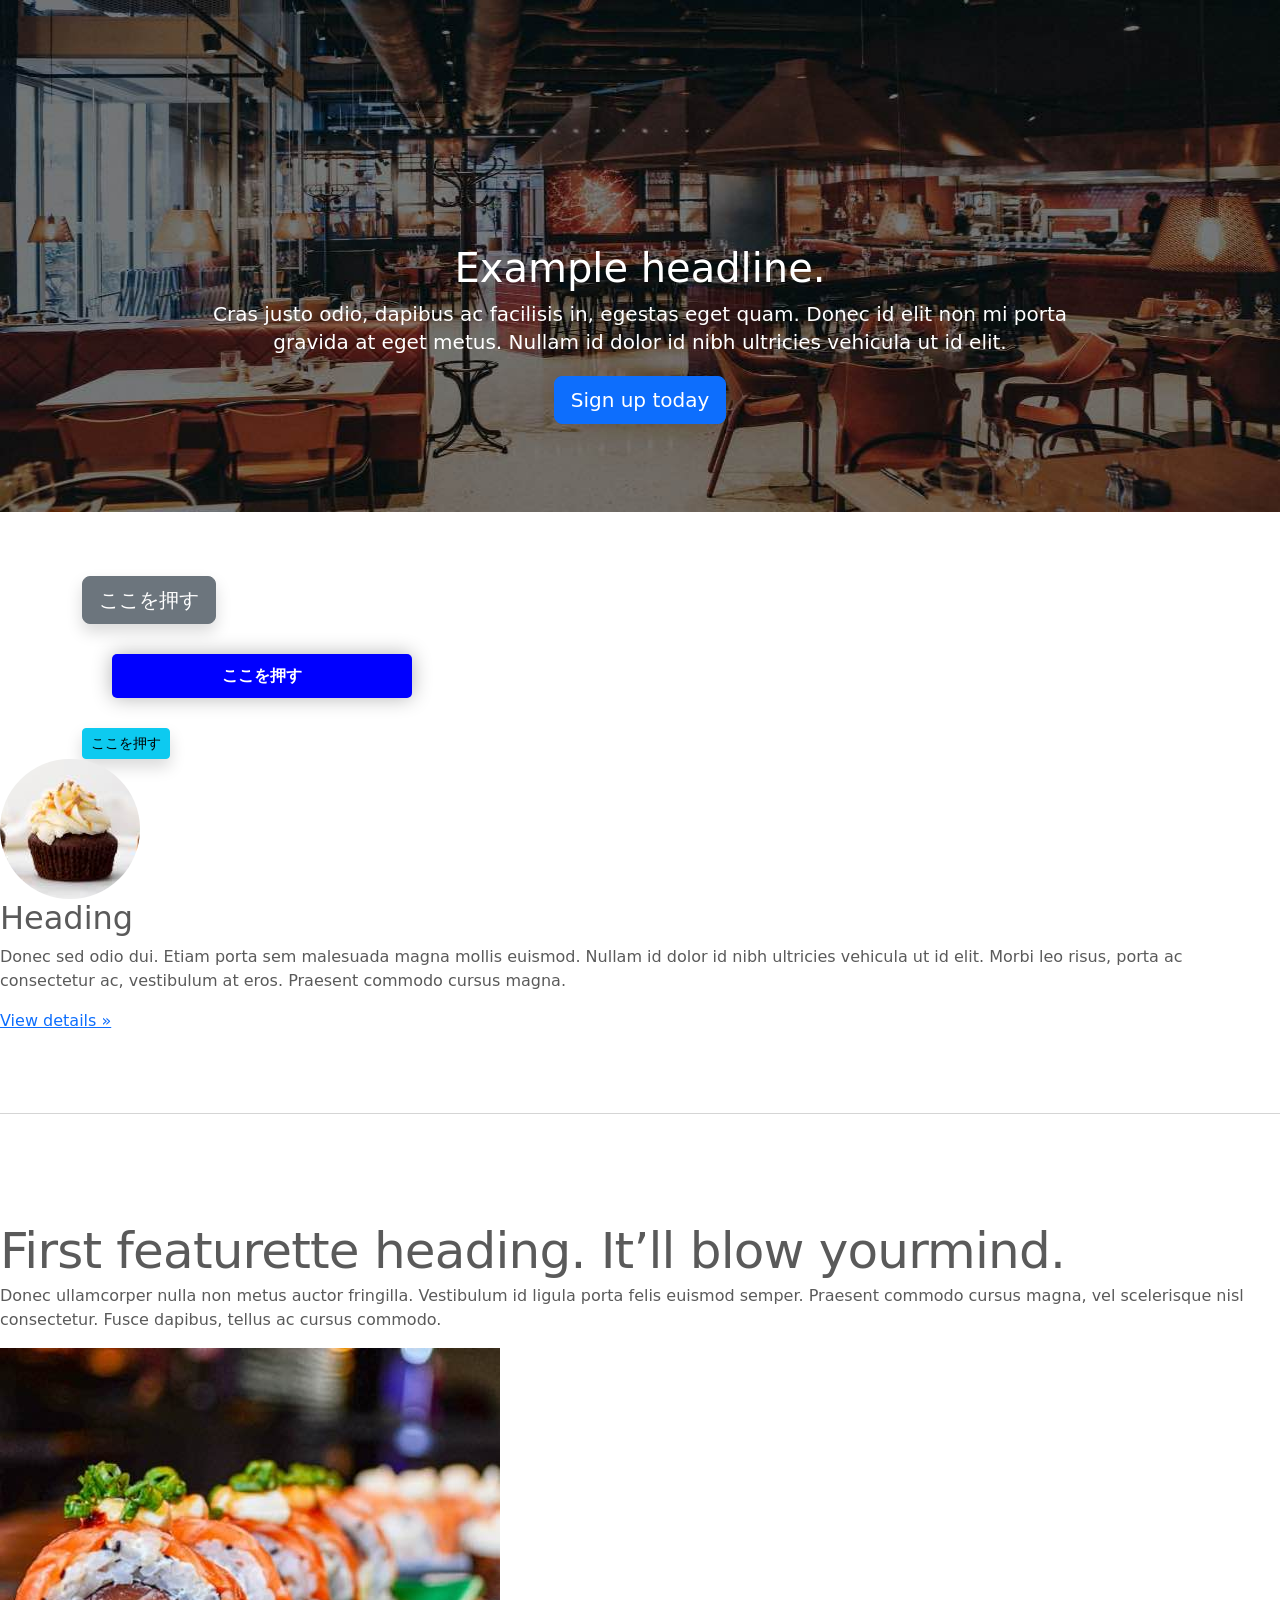
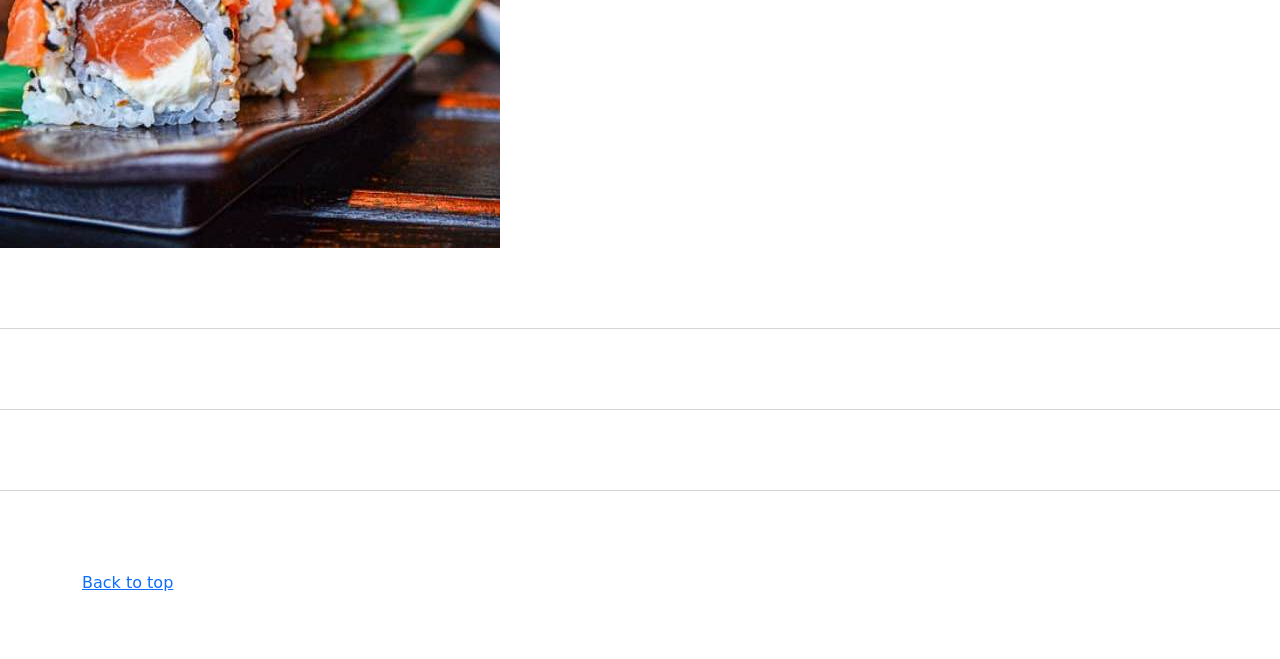
==== kadai_005/index_for_student.html @ 1e02c319 "Add files via upload" ====
<!doctype html>
<html lang="en">
  <head>
    <meta charset="utf-8">
    <meta name="viewport" content="width=device-width, initial-scale=1">
    <meta name="description" content="">
    <meta name="author" content="Mark Otto, Jacob Thornton, and Bootstrap contributors">
    <meta name="generator" content="Hugo 0.79.0">
    <title>Carousel Template · Bootstrap v5.0</title>
    <link rel="canonical" href="https://getbootstrap.com/docs/5.0/examples/carousel/">
    <!-- ************************************************ bootstrap.min.cssの読み込み -->
    <link href="https://cdn.jsdelivr.net/npm/bootstrap@5.0.0-beta1/dist/css/bootstrap.min.css" rel="stylesheet" integrity="sha384-giJF6kkoqNQ00vy+HMDP7azOuL0xtbfIcaT9wjKHr8RbDVddVHyTfAAsrekwKmP1" crossorigin="anonymous">
    <!-- ************************************************ carousel.cssの読み込み -->
    <link href="carousel.css" rel="stylesheet">
    <!-- ************************************************ bootstrap.bundle.min.jsの読み込み -->
    <script src="https://cdn.jsdelivr.net/npm/bootstrap@5.0.0-beta1/dist/js/bootstrap.bundle.min.js" integrity="sha384-ygbV9kiqUc6oa4msXn9868pTtWMgiQaeYH7/t7LECLbyPA2x65Kgf80OJFdroafW" crossorigin="anonymous" defer></script>
  </head>
  <body>
    <main>
      <!-- ************************************************ カールセル開始 -->
      <!-- <div id="myCarousel" class="carousel slide" data-bs-ride="carousel"> -->
       <div id="myCarousel" class="carousel slide" data-bs-ride="carousel">
        <div class="carousel-inner">
       
          <div class="carousel-item active">
         
            <img src="img/top_1.jpg" alt="サンプル画像1">
            <div class="container">
              <div class="carousel-caption">
              
                <h1>Example headline.</h1>
                <p>Cras justo odio, dapibus ac facilisis in, egestas eget quam. Donec id elit non mi porta gravida at eget
                  metus. Nullam id dolor id nibh ultricies vehicula ut id elit.</p>
                <p><a class="btn btn-lg btn-primary" href="#" role="button">Sign up today</a></p>
                
              </div>
            </div>
          </div>
        </div>
      </div>
      <!-- ************************************************ カールセル終了 -->
      <!-- <div class="container marketing"> -->
      <div class="container">
        <style>
          .button-test {
          /* パディング(余白)上下方向10px 左右方向30px */
          padding: 10px 30px;
          /* ボタンの幅 300px */
          width: 300px;
          /* 背景色 青 */
          background-color: blue;
          /* フォント色 白 */
          color: white;
           /* テキスト中央揃え */
         text-align: center;
         /* フォントを太く */
         font-weight: bold;
         /* ボタンの角を丸める */
         border-radius: 5px;
           /* 上下左右方向の余白外側30px */
         margin: 30px;
         /* ボタンの影 */
         box-shadow: 0 0 20px 0 rgba(0, 0, 0, 30%);
          }
        </style>
        
        <!-- buttonテスト -->
         <button class="btn btn-secondary btn-lg shadow">ここを押す</button>
         <div class="button-test">ここを押す</div>
         <a href="" class="btn btn-info btn-sm shadow">ここを押す</a>
         </div>
        <!-- <div class="row"> -->
        <div class="">
          <!-- <div class="col-lg-4"> -->
          <div class="">
            <img src="img/cake.jpg" class="rounded-circle" alt="サンプル画像2">
            <h2>Heading</h2>
            <p>Donec sed odio dui. Etiam porta sem malesuada magna mollis euismod. Nullam id dolor id nibh ultricies
              vehicula ut id elit. Morbi leo risus, porta ac consectetur ac, vestibulum at eros. Praesent commodo cursus
              magna.</p>
            <!-- <p><a class="btn btn-secondary" href="#" role="button">View details &raquo;</a></p> -->
            <p><a class="" href="#" role="button">View details &raquo;</a></p>
          </div>
        </div>
        <hr class="featurette-divider">
        <!-- <div class="row"> -->
        <div class="">
          <!-- <div class="col-md-7"> -->
          <div class="">
            <!-- <h2 class="featurette-heading">First featurette heading. <span class="text-muted">It’ll blow yourmind.</span> -->
            <h2 class="featurette-heading">First featurette heading. <span class="">It’ll blow yourmind.</span></h2>
            <!-- <p class="lead">Donec ullamcorper nulla non metus auctor fringilla. Vestibulum id ligula porta felis
              euismod
              semper. Praesent commodo cursus magna, vel scelerisque nisl consectetur. Fusce dapibus, tellus ac cursus
              commodo.</p> -->
            <p class="">
              Donec ullamcorper nulla non metus auctor fringilla. Vestibulum id ligula porta felis
              euismod
              semper. Praesent commodo cursus magna, vel scelerisque nisl consectetur. Fusce dapibus, tellus ac cursus
              commodo.
            </p>
          </div>
          <!-- <div class="col-md-5"> -->
          <div class="">
            <!-- <img src="img/sushi.jpg" class="img-fluid" alt=""> -->
            <img src="img/sushi.jpg" class="" alt="サンプル画像3">
          </div>
        </div>
        <hr class="featurette-divider">
        <!-- ここにもう一つ左右を反転させたものを作ります。 -->
        <hr class="featurette-divider">
        <!-- ここにもう一つ左右を反転させたものを作ります。 -->
        <hr class="featurette-divider">
        <footer class="container">
          <!-- <p class="float-end"><a href="#">Back to top</a></p> -->
          <p class=""><a href="#">Back to top</a></p>
        </footer>
      </div>
    </main>
  </body>

</html>
---- kadai_005/carousel.css ----
/* ----------------------------------------------- 全体の文字色修正と下部の余白の調整 */
body {
  /* padding-top: 3rem; */
  padding-bottom: 3rem;
  color: #5a5a5a;
}

/* ----------------------------------------------- カルーセルのカスタマイズ */
.carousel {
  margin-bottom: 4rem;
}

.carousel-caption {
  bottom: 3rem;
  z-index: 10;
}

.carousel-item {
  height: 32rem;
}

.carousel-item > img {
  position: absolute;
  top: 0;
  left: 0;
  min-width: 100%;
  height: 32rem;
}

/* ----------------------------------------------- マーケティングコンテンツ */
.marketing .col-lg-4 {
  margin-bottom: 1.5rem;
  text-align: center;
}

.marketing h2 {
  font-weight: 400;
}

/* rtl:begin:ignore */
.marketing .col-lg-4 p {
  margin-right: .75rem;
  margin-left: .75rem;
}

/* rtl:end:ignore */

/* ----------------------------------------------- フィーチャーレット */
.featurette-divider {
  margin: 5rem 0;
  /* Space out the Bootstrap <hr> more */
}

.featurette-heading {
  font-weight: 300;
  line-height: 1;
  /* rtl:remove */
  letter-spacing: -.05rem;
}

/* ----------------------------------------------- レスポンシブデザイン */
@media (min-width: 40em) {
  .carousel-caption p {
    margin-bottom: 1.25rem;
    font-size: 1.25rem;
    line-height: 1.4;
  }

  .featurette-heading {
    font-size: 50px;
  }
}

@media (min-width: 62em) {
  .featurette-heading {
    margin-top: 7rem;
  }
}
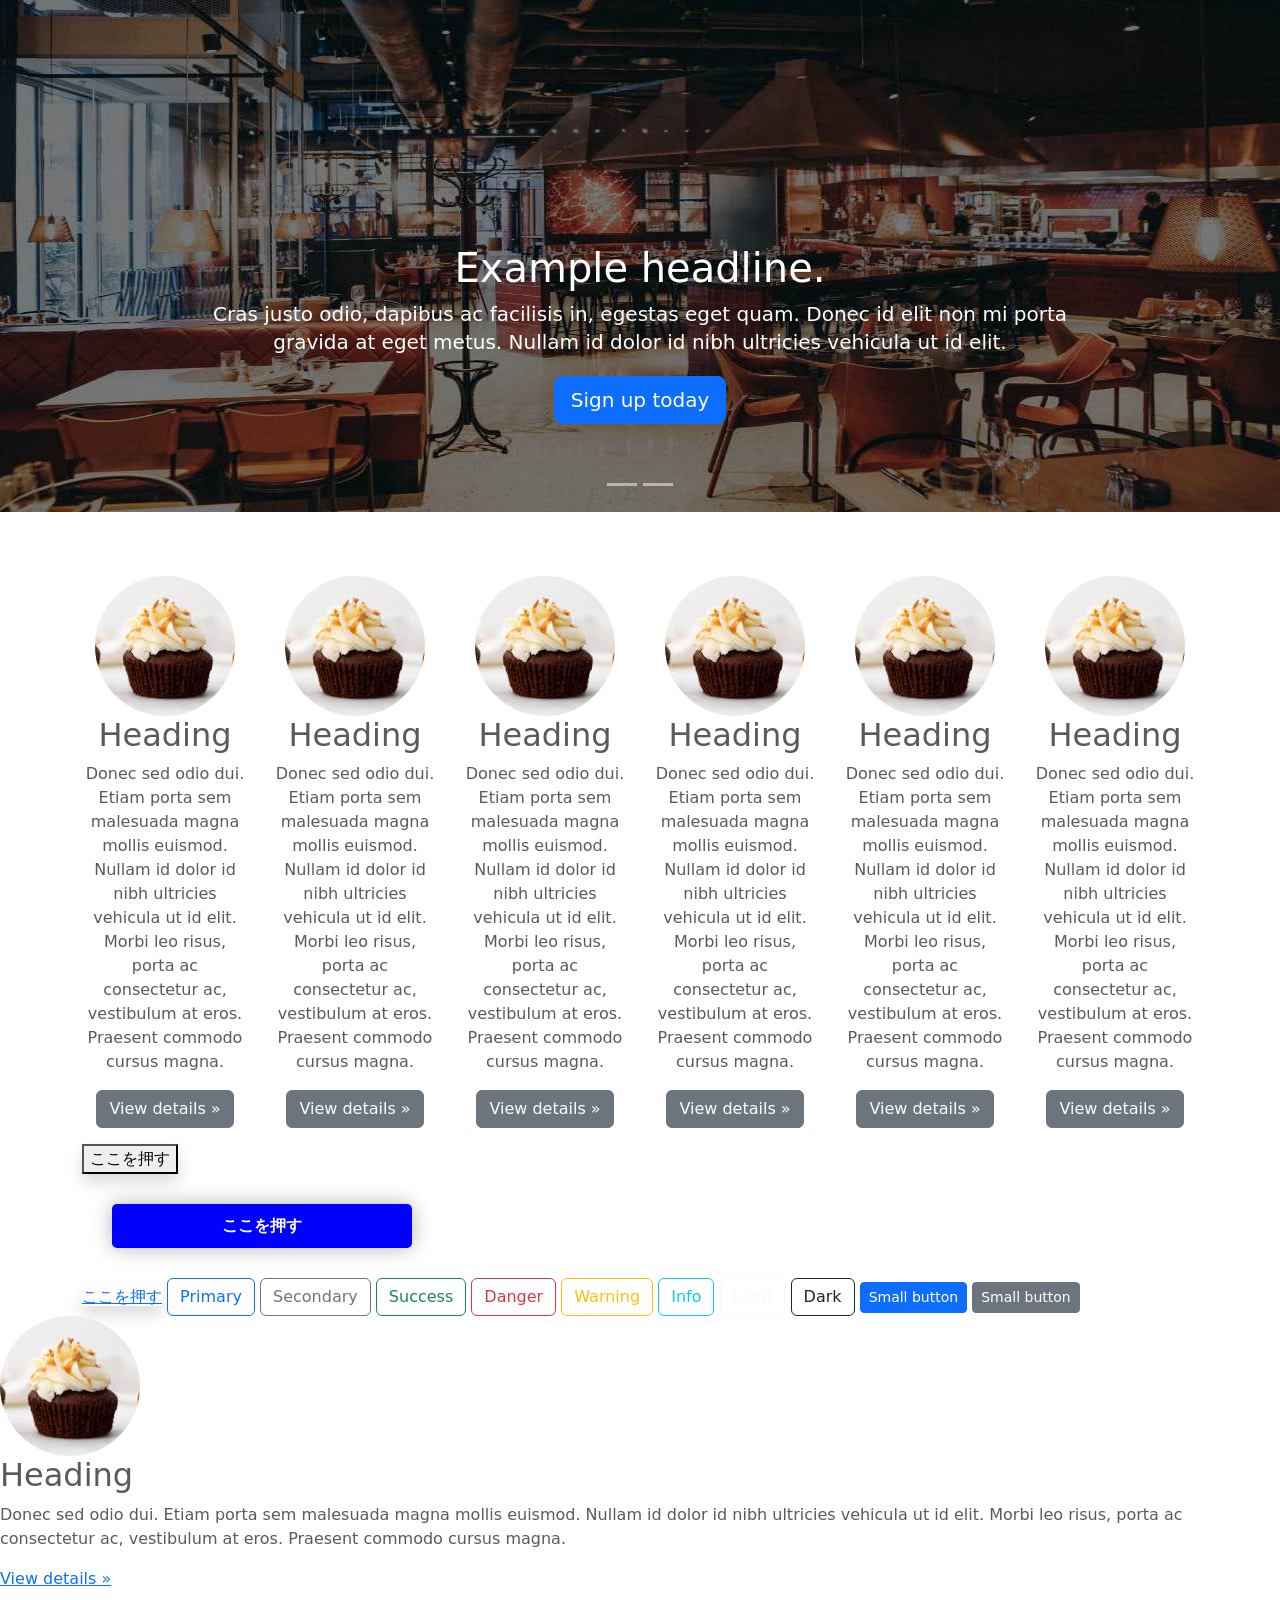
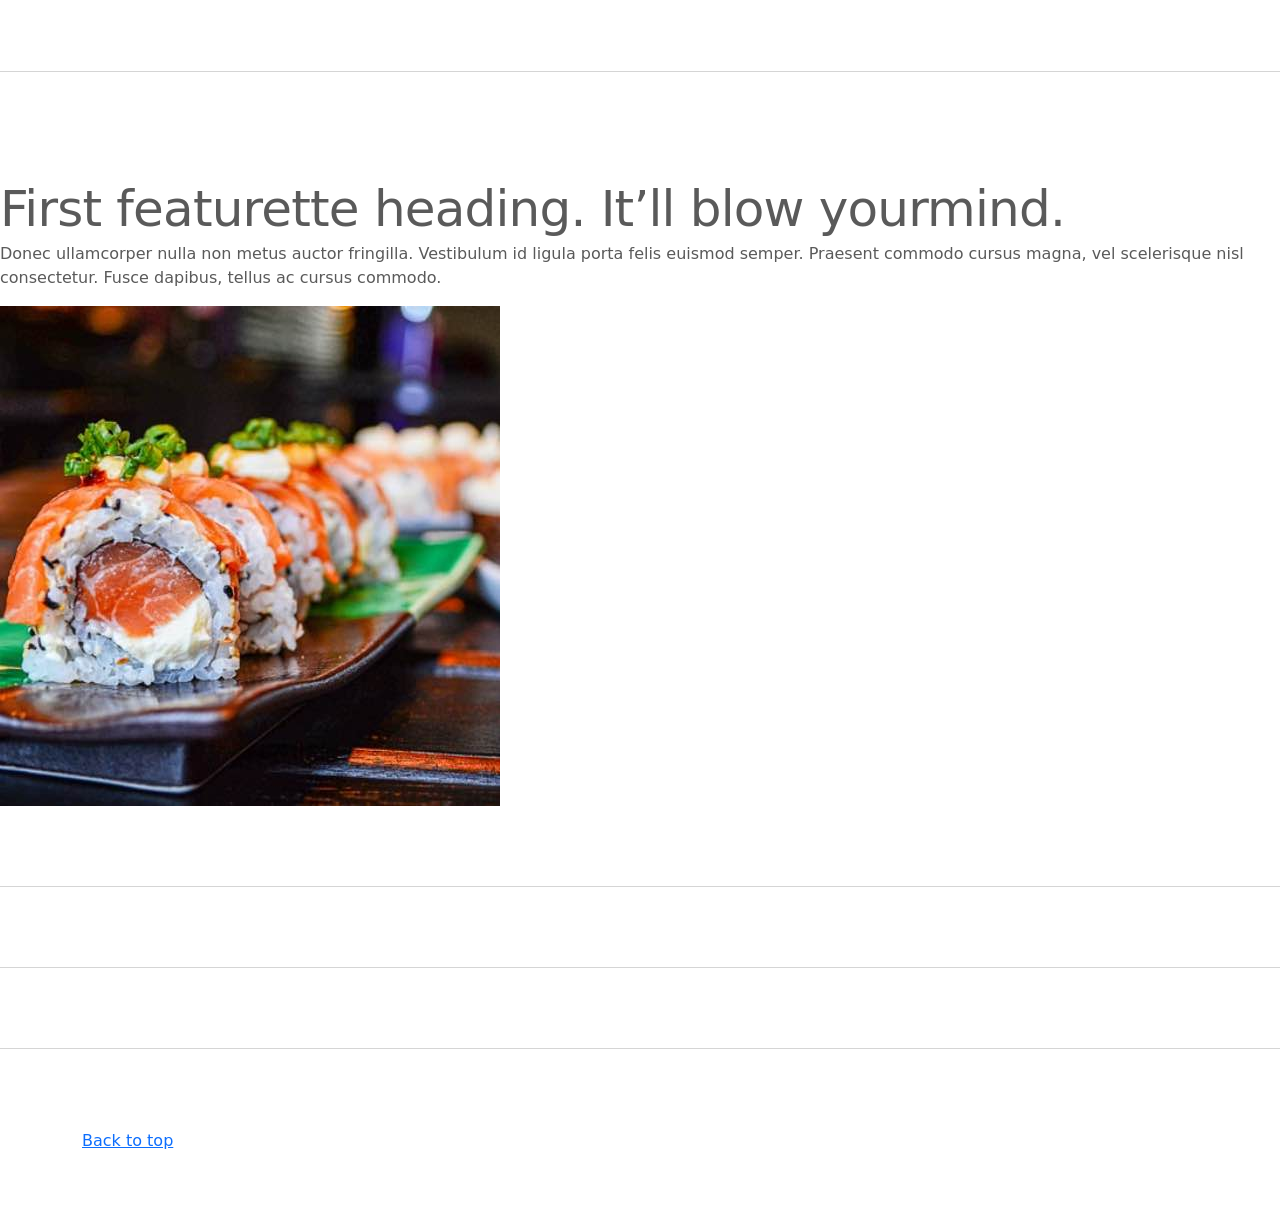
==== commit c7153200: "Add files via upload" ====
--- a/kadai_005/index_for_student.html
+++ b/kadai_005/index_for_student.html
@@ -18,27 +18,118 @@
   <body>
     <main>
       <!-- ************************************************ カールセル開始 -->
-      <!-- <div id="myCarousel" class="carousel slide" data-bs-ride="carousel"> -->
-       <div id="myCarousel" class="carousel slide" data-bs-ride="carousel">
-        <div class="carousel-inner">
-       
-          <div class="carousel-item active">
-         
-            <img src="img/top_1.jpg" alt="サンプル画像1">
-            <div class="container">
-              <div class="carousel-caption">
-              
-                <h1>Example headline.</h1>
-                <p>Cras justo odio, dapibus ac facilisis in, egestas eget quam. Donec id elit non mi porta gravida at eget
-                  metus. Nullam id dolor id nibh ultricies vehicula ut id elit.</p>
-                <p><a class="btn btn-lg btn-primary" href="#" role="button">Sign up today</a></p>
-                
-              </div>
-            </div>
-          </div>
-        </div>
-      </div>
+  <!-- carousel クラス と slide クラスを適用します -->
+     <div id="myCarousel" class="carousel slide" data-bs-ride="carousel">
+       <ol class="carousel-indicators">
+         <li data-bs-target="#carouselExampleCaptions" data-bs-slide-to="1"></li>
+         <li data-bs-target="#carouselExampleCaptions" data-bs-slide-to="2"></li>
+       </ol>
+       <div class="carousel-inner">
+         <div class="carousel-item active">
+           <img src="img/top_1.jpg" alt="サンプル画像1">
+           <div class="container">
+             <div class="carousel-caption">
+               <h1>Example headline.</h1>
+               <p>Cras justo odio, dapibus ac facilisis in, egestas eget quam. Donec id elit non mi porta gravida at eget
+                 metus. Nullam id dolor id nibh ultricies vehicula ut id elit.</p>
+                 <p><a class="btn btn-lg btn-primary" href="#" role="button">Sign up today</a></p>
+             </div>
+           </div>
+         </div>
+       </div>
+     </div>
       <!-- ************************************************ カールセル終了 -->
+
+          <div class="container">
+      <div class="row">
+  
+    
+       <div class="col-md-2 col-6  text-center"> 
+         <img src="img/cake.jpg" class="rounded-circle" alt="サンプル画像2">
+        <h2>Heading</h2>
+        <p>
+         Donec sed odio dui. Etiam porta sem malesuada magna mollis
+         euismod. Nullam id dolor id nibh ultricies vehicula ut id elit.
+         Morbi leo risus, porta ac consectetur ac, vestibulum at eros.
+         Praesent commodo cursus magna.
+       </p>
+       <p>
+        <a class="btn btn-secondary" href="#" role="button">View details &raquo;</a>
+       </p>
+      </div>
+
+       <div class="col-md-2 col-6 text-center"> 
+         <img src="img/cake.jpg" class="rounded-circle" alt="サンプル画像2">
+        <h2>Heading</h2>
+        <p>
+         Donec sed odio dui. Etiam porta sem malesuada magna mollis
+         euismod. Nullam id dolor id nibh ultricies vehicula ut id elit.
+         Morbi leo risus, porta ac consectetur ac, vestibulum at eros.
+         Praesent commodo cursus magna.
+       </p>
+       <p>
+        <a class="btn btn-secondary" href="#" role="button">View details &raquo;</a>
+       </p>
+      </div>
+
+       <div class="col-md-2 col-6 text-center"> 
+         <img src="img/cake.jpg" class="rounded-circle" alt="サンプル画像2">
+        <h2>Heading</h2>
+        <p>
+         Donec sed odio dui. Etiam porta sem malesuada magna mollis
+         euismod. Nullam id dolor id nibh ultricies vehicula ut id elit.
+         Morbi leo risus, porta ac consectetur ac, vestibulum at eros.
+         Praesent commodo cursus magna.
+       </p>
+       <p>
+        <a class="btn btn-secondary" href="#" role="button">View details &raquo;</a>
+       </p>
+      </div>
+
+       <div class="col-md-2 col-6 text-center"> 
+         <img src="img/cake.jpg" class="rounded-circle" alt="サンプル画像2">
+        <h2>Heading</h2>
+        <p>
+         Donec sed odio dui. Etiam porta sem malesuada magna mollis
+         euismod. Nullam id dolor id nibh ultricies vehicula ut id elit.
+         Morbi leo risus, porta ac consectetur ac, vestibulum at eros.
+         Praesent commodo cursus magna.
+       </p>
+       <p>
+        <a class="btn btn-secondary" href="#" role="button">View details &raquo;</a>
+       </p>
+      </div>
+
+       <div class="col-md-2 col-6  text-center"> 
+         <img src="img/cake.jpg" class="rounded-circle" alt="サンプル画像2">
+        <h2>Heading</h2>
+        <p>
+         Donec sed odio dui. Etiam porta sem malesuada magna mollis
+         euismod. Nullam id dolor id nibh ultricies vehicula ut id elit.
+         Morbi leo risus, porta ac consectetur ac, vestibulum at eros.
+         Praesent commodo cursus magna.
+       </p>
+       <p>
+        <a class="btn btn-secondary" href="#" role="button">View details &raquo;</a>
+       </p>
+      </div>
+       <div class="col-md-2 col-6 text-center"> 
+         <img src="img/cake.jpg" class="rounded-circle" alt="サンプル画像2">
+        <h2>Heading</h2>
+        <p>
+         Donec sed odio dui. Etiam porta sem malesuada magna mollis
+         euismod. Nullam id dolor id nibh ultricies vehicula ut id elit.
+         Morbi leo risus, porta ac consectetur ac, vestibulum at eros.
+         Praesent commodo cursus magna.
+       </p>
+       <p>
+        <a class="btn btn-secondary" href="#" role="button">View details &raquo;</a>
+       </p>
+      </div>
+      
+      </div>
+      </div>
+
       <!-- <div class="container marketing"> -->
       <div class="container">
         <style>
@@ -65,9 +156,21 @@
         </style>
         
         <!-- buttonテスト -->
-         <button class="btn btn-secondary btn-lg shadow">ここを押す</button>
+         <button class="btn-primary btn-lg shadow">ここを押す</button>
          <div class="button-test">ここを押す</div>
-         <a href="" class="btn btn-info btn-sm shadow">ここを押す</a>
+
+         <a href="" class="btn-info btn-sm shadow">ここを押す</a>
+         <button type="button" class="btn btn-outline-primary">Primary</button>
+         <button type="button" class="btn btn-outline-secondary">Secondary</button>
+         <button type="button" class="btn btn-outline-success">Success</button>
+         <button type="button" class="btn btn-outline-danger">Danger</button>
+         <button type="button" class="btn btn-outline-warning">Warning</button>
+         <button type="button" class="btn btn-outline-info">Info</button>
+         <button type="button" class="btn btn-outline-light">Light</button>
+        <button type="button" class="btn btn-outline-dark">Dark</button>
+        <button type="button" class="btn btn-primary btn-sm">Small button</button>
+        <button type="button" class="btn btn-secondary btn-sm">Small button</button>
+
          </div>
         <!-- <div class="row"> -->
         <div class="">
